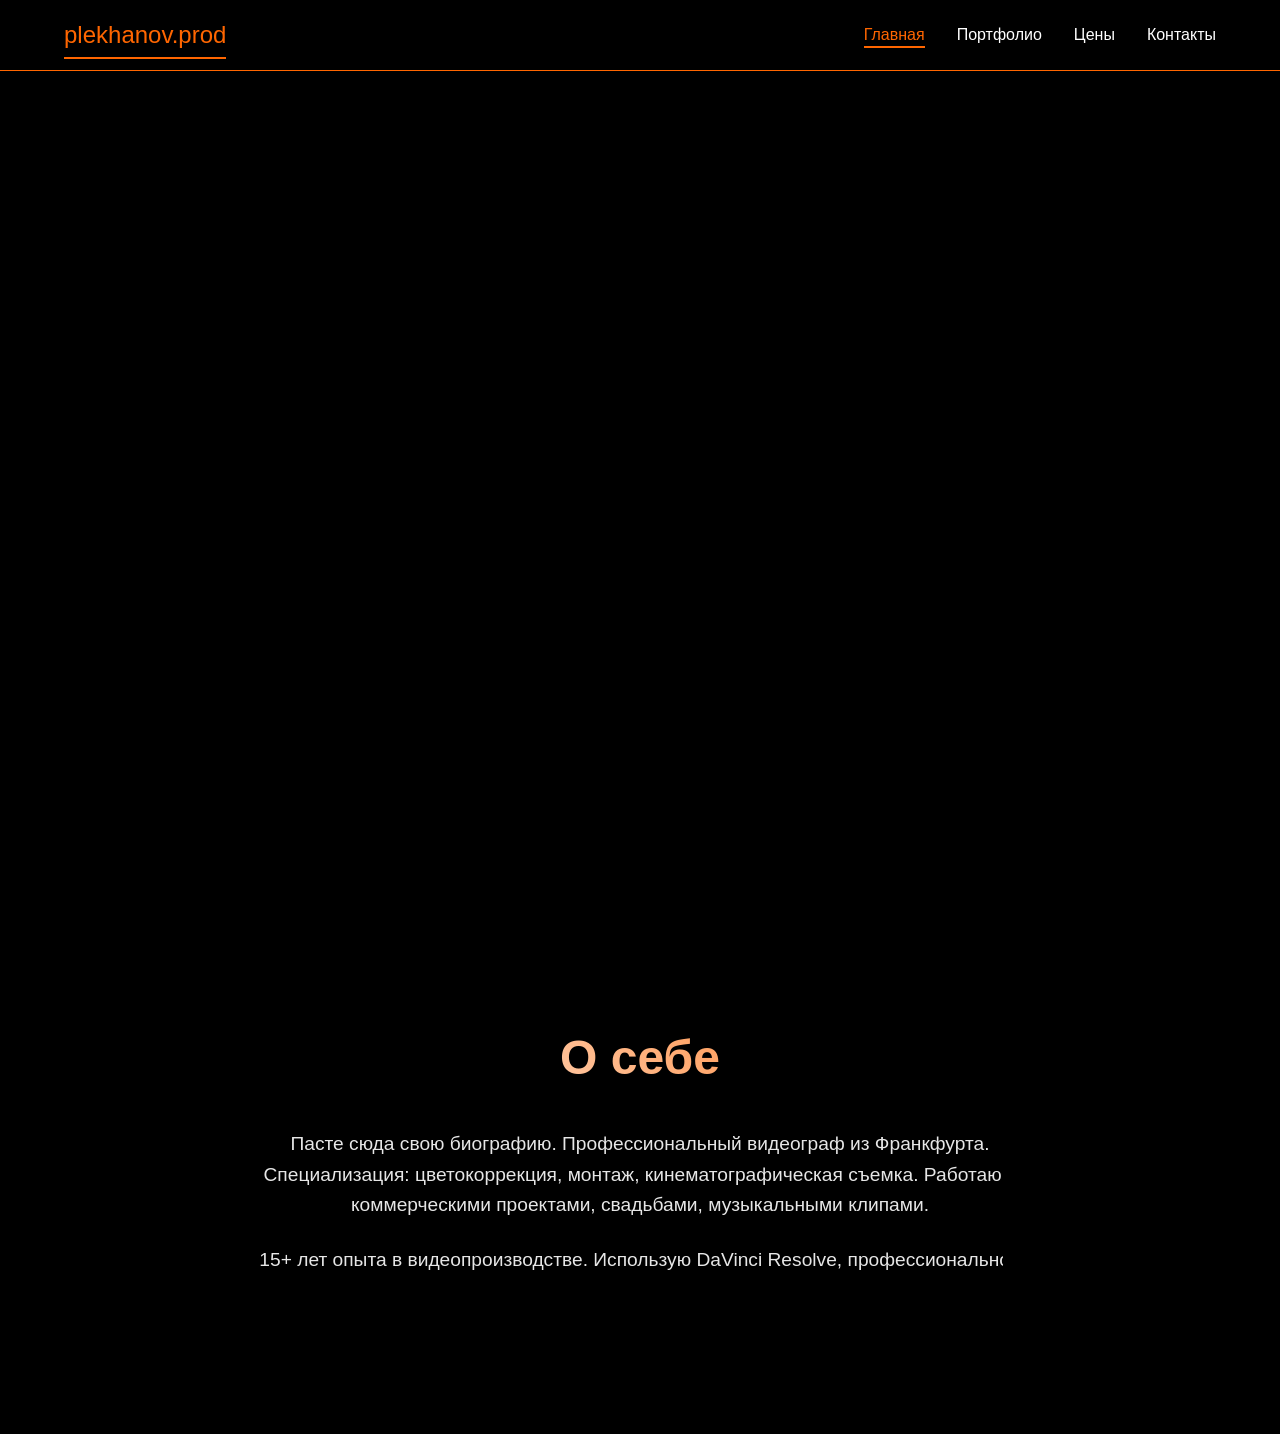
==== index.html @ 9d3846f5 "Update index.html" ====
<!DOCTYPE html>
<html lang="ru">
<head>
    <meta charset="UTF-8">
    <meta name="viewport" content="width=device-width, initial-scale=1.0">
    <title>plekhanov.prod</title>
    <link rel="stylesheet" href="style.css">
</head>
<script>
document.addEventListener('DOMContentLoaded', function() {
    const currentPage = window.location.pathname.split('/').pop() || 'index.html';
    const links = document.querySelectorAll('.header a');
    
    links.forEach(link => {
        if (link.getAttribute('href') === currentPage) {
            link.classList.add('active');
        }
    });
});
</script>
<body>
    <nav class="header">
        <a href="index.html" class="logo">plekhanov.<span>prod</span></a>
        <ul>
            <li><a href="index.html" class="active">Главная</a></li>
            <li><a href="portfolio.html">Портфолио</a></li>
            <li><a href="prices.html">Цены</a></li>
            <li><a href="contacts.html">Контакты</a></li>
        </ul>
    </nav>
    
    <main class="main-content">
        <!-- PASTE YOUR BACKGROUND IMAGE HERE -->
        <div class="hero" style="background-image: url('YOUR-BACKGROUND-IMAGE.jpg');">
            <div class="hero-overlay"></div>
        </div>
        
        <section class="bio fade-in">
            <h2>О себе</h2>
            <p>Пасте сюда свою биографию. Профессиональный видеограф из Франкфурта. Специализация: цветокоррекция, монтаж, кинематографическая съемка. Работаю с коммерческими проектами, свадьбами, музыкальными клипами.</p>
            <p>15+ лет опыта в видеопроизводстве. Использую DaVinci Resolve, профессиональное оборудование.</p>
        </section>
    </main>
</body>
</html>
---- style.css ----
* { margin: 0; padding: 0; box-sizing: border-box; }

body {
    font-family: -apple-system, BlinkMacSystemFont, 'Segoe UI', sans-serif;
    background: #000;
    color: #fff;
    line-height: 1.6;
    overflow-x: hidden;
}

.header {
    position: fixed;
    top: 0;
    width: 100%;
    background: rgba(0,0,0,0.95);
    backdrop-filter: blur(10px);
    padding: 1rem 5%;
    display: flex;
    justify-content: space-between;
    align-items: center;
    z-index: 1000;
    border-bottom: 1px solid #FF6600;
}

.logo { 
    font-size: 1.5rem; 
    font-weight: 700; 
    text-decoration: none;
    color: #fff;
}

.logo span { color: #FF6600; }

.header ul {
    display: flex;
    list-style: none;
    gap: 2rem;
}

.header a {
    color: #fff;
    text-decoration: none;
    font-weight: 500;
    transition: color 0.3s ease;
    position: relative;
}

.header a:hover, .header a.active {
    color: #FF6600;
}

.header a.active::after {
    content: '';
    position: absolute;
    bottom: -5px;
    left: 0;
    width: 100%;
    height: 2px;
    background: #FF6600;
}

.hero {
    height: 100vh;
    background-size: cover;
    background-position: center;
    position: relative;
}

.hero-overlay {
    position: absolute;
    top: 0;
    left: 0;
    right: 0;
    bottom: 0;
    background: rgba(0,0,0,0.6);
}

.main-content, .prices-main, .contacts-main {
    min-height: 100vh;
    padding: 120px 5% 5%;
    max-width: 1400px;
    margin: 0 auto;
}

.bio, .prices-main h1, .contacts-main h1 {
    text-align: center;
    max-width: 800px;
    margin: 0 auto 4rem;
}

.bio h2, .prices-main h1, .contacts-main h1 {
    font-size: 3rem;
    margin-bottom: 2rem;
    background: linear-gradient(45deg, #fff, #FF6600);
    -webkit-background-clip: text;
    -webkit-text-fill-color: transparent;
    background-clip: text;
}

.bio p { font-size: 1.2rem; margin-bottom: 1.5rem; opacity: 0.9; }

.portfolio-main {
    padding: 120px 5% 5%;
    max-width: 1400px;
    margin: 0 auto;
}

.portfolio-item {
    display: flex;
    align-items: center;
    min-height: 80vh;
    padding: 4rem 0;
    border-bottom: 1px solid rgba(255,102,0,0.3);
}

.text-right .text-content { order: 1; }
.text-left .text-content { order: 2; }

.text-content {
    flex: 1;
    padding: 0 4rem;
}

.text-content h2 {
    font-size: 2.5rem;
    margin-bottom: 1.5rem;
    color: #FF6600;
}

.image-placeholder {
    flex: 1;
    height: 500px;
    background-size: cover;
    background-position: center;
    border-radius: 20px;
    border: 2px solid #FF6600;
    transition: transform 0.5s ease, box-shadow 0.5s ease;
}

.image-placeholder:hover {
    transform: scale(1.02);
    box-shadow: 0 20px 40px rgba(255,102,0,0.3);
}

.price-grid {
    display: grid;
    grid-template-columns: repeat(auto-fit, minmax(300px, 1fr));
    gap: 2rem;
    margin-top: 4rem;
}

.price-card {
    background: rgba(255,255,255,0.05);
    padding: 2.5rem;
    border-radius: 20px;
    border: 1px solid rgba(255,102,0,0.3);
    text-align: center;
    transition: all 0.4s ease;
}

.price-card:hover {
    background: rgba(255,102,0,0.1);
    transform: translateY(-10px);
    border-color: #FF6600;
}

.price-card h3 { color: #FF6600; font-size: 1.8rem; margin-bottom: 1rem; }
.price { font-size: 2.5rem; font-weight: 700; color: #fff; margin-bottom: 1.5rem; }
.price-card ul { list-style: none; text-align: left; }
.price-card li { margin-bottom: 0.5rem; opacity: 0.9; }

.platforms {
    display: grid;
    grid-template-columns: repeat(auto-fit, minmax(250px, 1fr));
    gap: 2rem;
    margin-top: 4rem;
}

.platform {
    background: rgba(255,255,255,0.05);
    padding: 2rem;
    border-radius: 15px;
    border-left: 4px solid #FF6600;
    transition: all 0.3s ease;
}

.platform:hover {
    background: rgba(255,102,0,0.1);
    transform: translateX(10px);
}

.platform h3 { color: #FF6600; margin-bottom: 1rem; }

/* ANIMATIONS */
.fade-in {
    opacity: 0;
    transform: translateY(30px);
    animation: fadeInUp 1s ease forwards;
}

.slide-in {
    opacity: 0;
    transform: translateY(50px);
    animation: slideInUp 0.8s ease forwards;
}

.slide-in:nth-child(2) { animation-delay: 0.2s; }
.slide-in:nth-child(3) { animation-delay: 0.4s; }

@keyframes fadeInUp {
    to {
        opacity: 1;
        transform: translateY(0);
    }
}

@keyframes slideInUp {
    to {
        opacity: 1;
        transform: translateY(0);
    }
}

/* MOBILE */
@media (max-width: 768px) {
    .header ul { gap: 1rem; font-size: 0.9rem; }
    .portfolio-item { flex-direction: column; text-align: center; }
    .text-content { padding: 2rem 0; order: 2; }
    .image-placeholder { height: 300px; order: 1; margin-bottom: 2rem; }
}
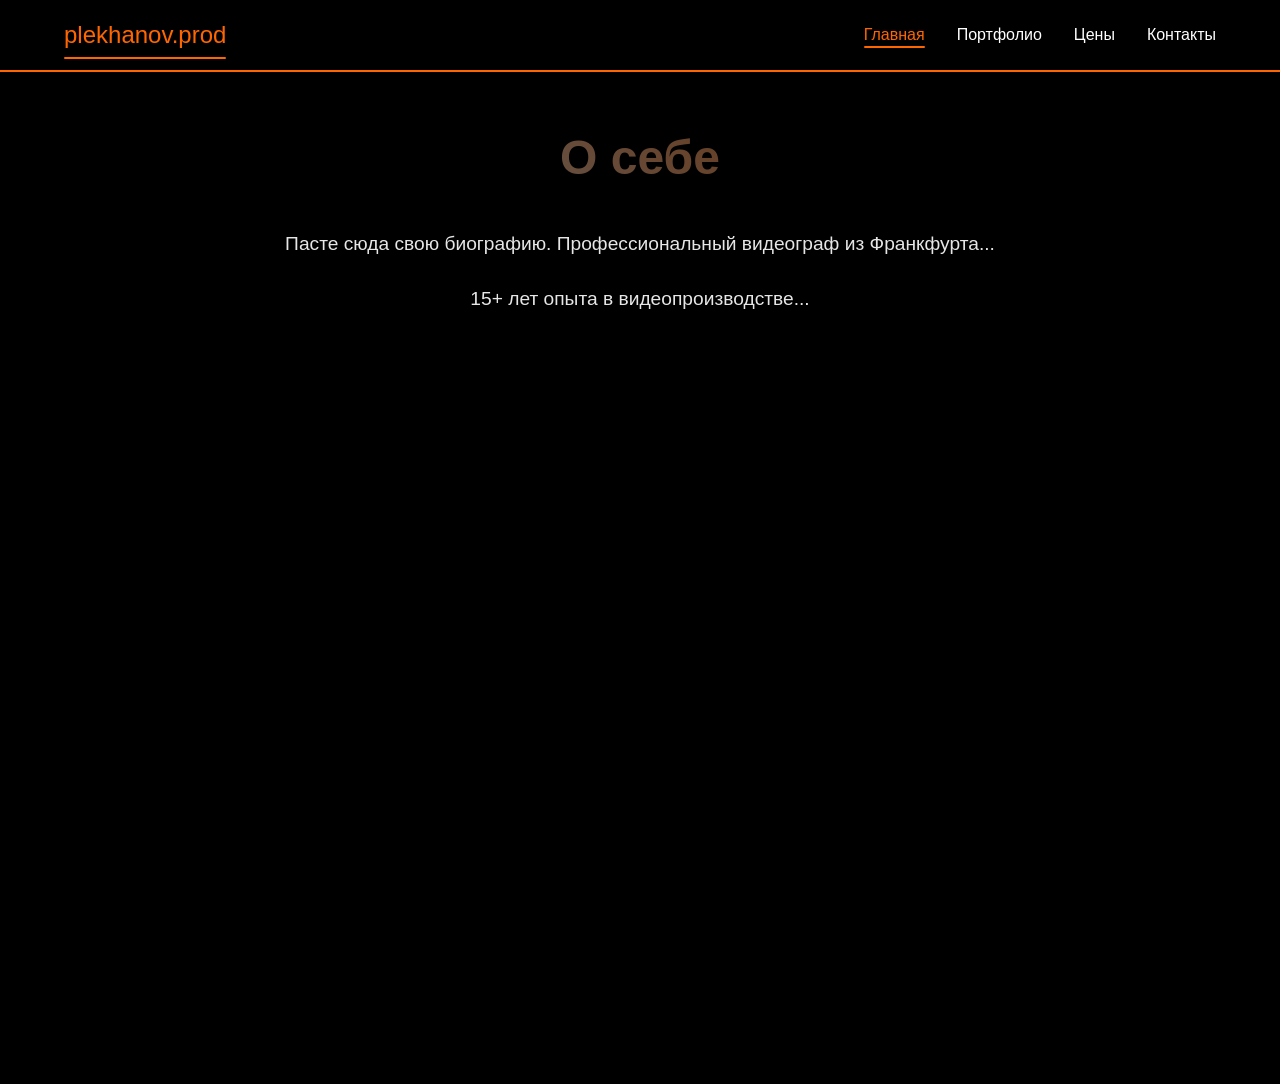
==== commit 4e21a4c7: "Update index.html" ====
--- a/index.html
+++ b/index.html
@@ -30,16 +30,17 @@
     </nav>
     
     <main class="main-content">
-        <!-- PASTE YOUR BACKGROUND IMAGE HERE -->
-        <div class="hero" style="background-image: url('YOUR-BACKGROUND-IMAGE.jpg');">
-            <div class="hero-overlay"></div>
-        </div>
+    <!-- YOUR BACKGROUND IMAGE -->
+    <div class="hero" style="background-image: url('YOUR-BACKGROUND-IMAGE.jpg');">
+        <div class="hero-overlay"></div>
         
-        <section class="bio fade-in">
+        <!-- BIO TEXT HIGHER - OVER BACKGROUND -->
+        <section class="bio hero-bio">
             <h2>О себе</h2>
-            <p>Пасте сюда свою биографию. Профессиональный видеограф из Франкфурта. Специализация: цветокоррекция, монтаж, кинематографическая съемка. Работаю с коммерческими проектами, свадьбами, музыкальными клипами.</p>
-            <p>15+ лет опыта в видеопроизводстве. Использую DaVinci Resolve, профессиональное оборудование.</p>
+            <p>Пасте сюда свою биографию. Профессиональный видеограф из Франкфурта...</p>
+            <p>15+ лет опыта в видеопроизводстве...</p>
         </section>
+    </div>
     </main>
 </body>
 </html>
--- a/style.css
+++ b/style.css
@@ -19,7 +19,51 @@
     justify-content: space-between;
     align-items: center;
     z-index: 1000;
-    border-bottom: 1px solid #FF6600;
+    border-bottom: 2px solid #FF6600; /* ORANGE BORDER */
+}
+
+.logo { 
+    font-size: 1.5rem; 
+    font-weight: 700; 
+    text-decoration: none;
+    color: #fff;
+}
+
+.logo span { 
+    color: #FF6600 !important; /* FORCE ORANGE */
+}
+
+.header ul {
+    display: flex;
+    list-style: none;
+    gap: 2rem;
+}
+
+.header a {
+    color: #fff;
+    text-decoration: none;
+    font-weight: 500;
+    transition: all 0.3s ease;
+    position: relative;
+}
+
+.header a:hover {
+    color: #FF6600 !important; /* ORANGE ON HOVER */
+}
+
+.header a.active {
+    color: #FF6600 !important; /* ORANGE ON ACTIVE */
+}
+
+.header a.active::after {
+    content: '';
+    position: absolute;
+    bottom: -8px;
+    left: 0;
+    width: 100%;
+    height: 3px;
+    background: #FF6600;
+    border-radius: 2px;
 }
 
 .logo { 
@@ -59,6 +103,11 @@
     background: #FF6600;
 }
 
+
+
+
+
+
 .hero {
     height: 100vh;
     background-size: cover;
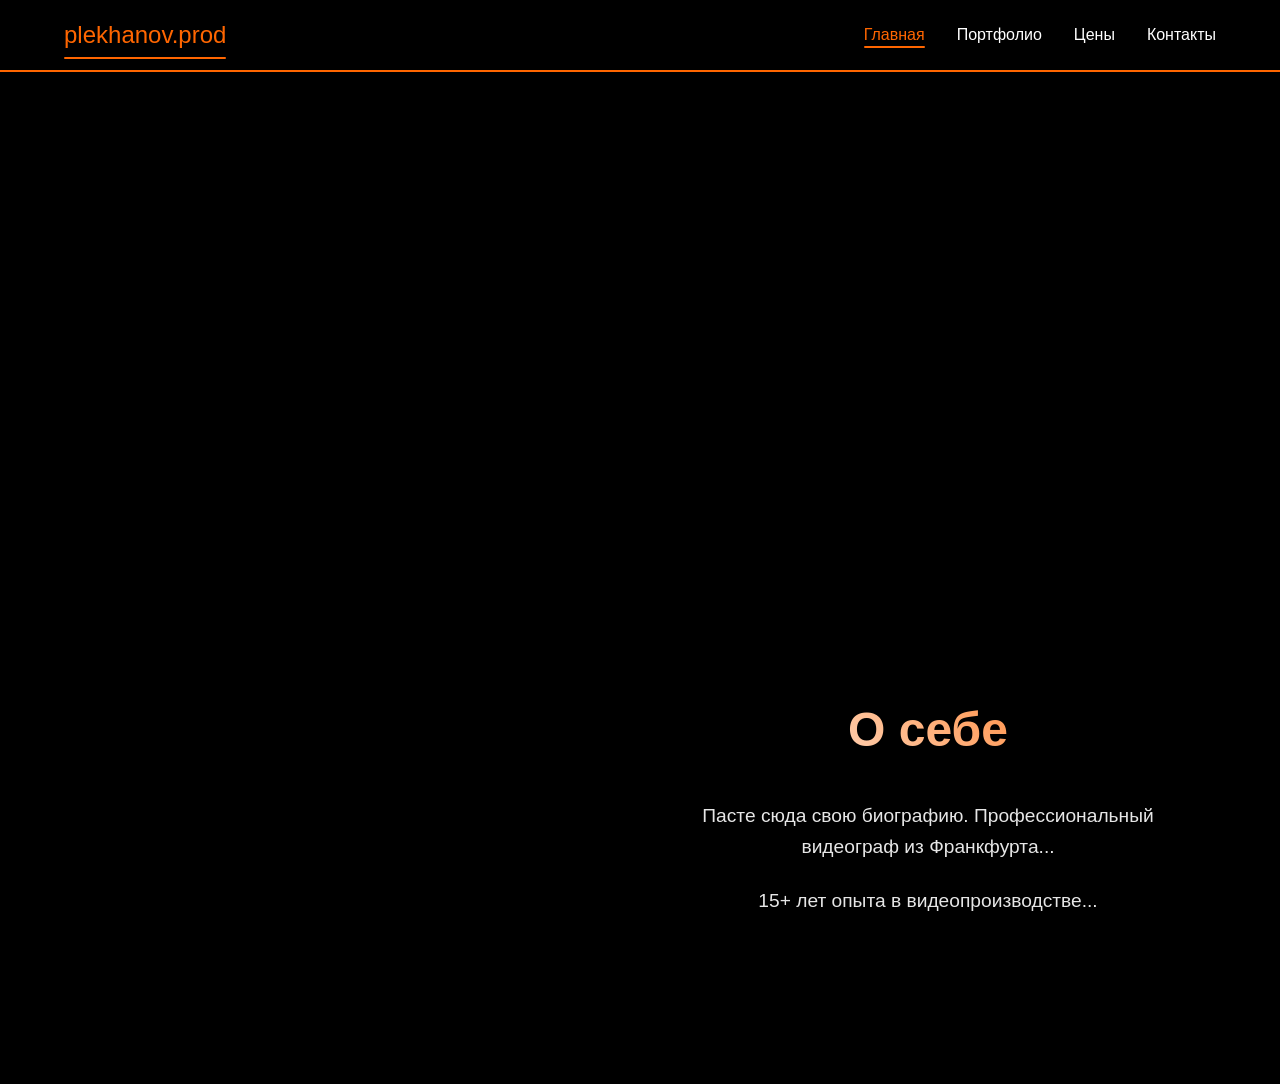
==== commit 88f89ede: "Update index.html" ====
--- a/index.html
+++ b/index.html
@@ -31,7 +31,7 @@
     
     <main class="main-content">
     <!-- YOUR BACKGROUND IMAGE -->
-    <div class="hero" style="background-image: url('YOUR-BACKGROUND-IMAGE.jpg');">
+    <div class="hero" style="background-image: url('https://disk.360.yandex.ru/i/Jwu18EqQCQipFA');">
         <div class="hero-overlay"></div>
         
         <!-- BIO TEXT HIGHER - OVER BACKGROUND -->
--- a/style.css
+++ b/style.css
@@ -131,6 +131,30 @@
     margin: 0 auto;
 }
 
+
+.hero-bio {
+    position: absolute;
+    top: 60%; /* 60% from top = lower middle. Change to 40% for higher */
+    left: 50%;
+    transform: translate(-50%, -50%);
+    max-width: 700px;
+    text-align: center;
+    padding: 2rem;
+    animation: fadeInUp 1.5s ease forwards;
+    z-index: 2;
+}
+
+.hero-bio h2 {
+    font-size: 3rem;
+    margin-bottom: 2rem;
+    background: linear-gradient(45deg, #fff, #FF6600);
+    -webkit-background-clip: text;
+    -webkit-text-fill-color: transparent;
+    background-clip: text;
+}
+
+
+
 .bio, .prices-main h1, .contacts-main h1 {
     text-align: center;
     max-width: 800px;
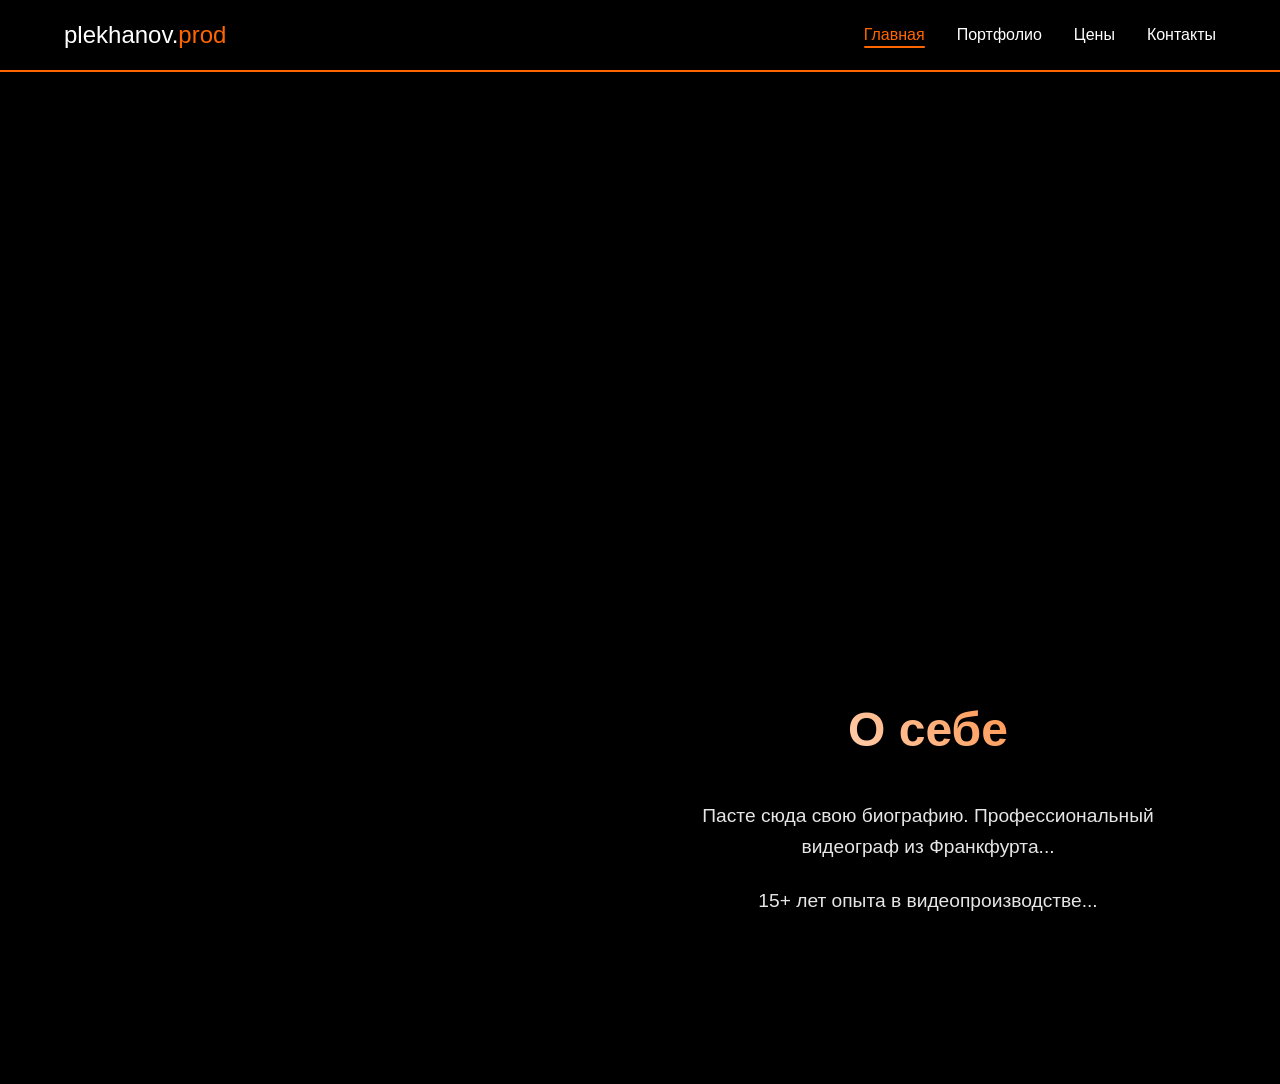
==== commit e24ddacc: "Update index.html" ====
--- a/index.html
+++ b/index.html
@@ -9,7 +9,7 @@
 <script>
 document.addEventListener('DOMContentLoaded', function() {
     const currentPage = window.location.pathname.split('/').pop() || 'index.html';
-    const links = document.querySelectorAll('.header a');
+    const links = document.querySelectorAll('.header ul a'); // ONLY NAV MENU LINKS
     
     links.forEach(link => {
         if (link.getAttribute('href') === currentPage) {
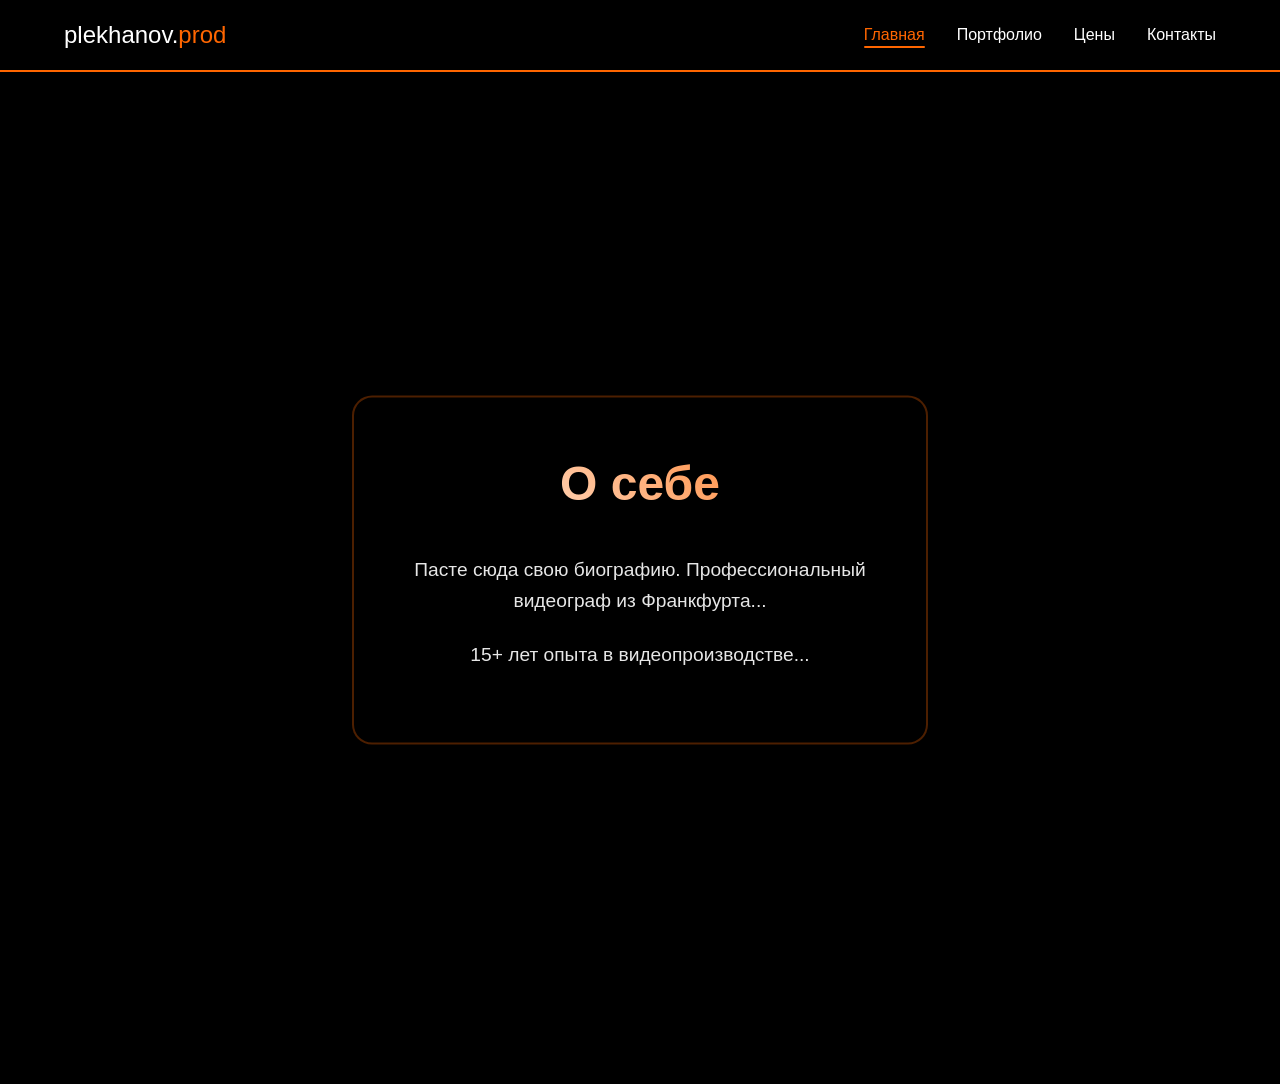
==== commit e4718063: "Update index.html" ====
--- a/index.html
+++ b/index.html
@@ -31,7 +31,7 @@
     
     <main class="main-content">
     <!-- YOUR BACKGROUND IMAGE -->
-    <div class="hero" style="background-image: url('https://disk.360.yandex.ru/i/Jwu18EqQCQipFA');">
+    <div class="hero" style="background-image: url('https://github.com/naimEND/naimEND.github.io/blob/b4f23ac456cf5e01dd88e91cbe03eded80678ef2/0_pSHP9z4XFHgTAmvR.jpg');">
         <div class="hero-overlay"></div>
         
         <!-- BIO TEXT HIGHER - OVER BACKGROUND -->
--- a/style.css
+++ b/style.css
@@ -134,14 +134,26 @@
 
 .hero-bio {
     position: absolute;
-    top: 60%; /* 60% from top = lower middle. Change to 40% for higher */
+    top: 50%;
     left: 50%;
     transform: translate(-50%, -50%);
     max-width: 700px;
     text-align: center;
-    padding: 2rem;
-    animation: fadeInUp 1.5s ease forwards;
+    padding: 3rem 2rem;
+    background: rgba(0,0,0,0.8);
+    border: 2px solid rgba(255,102,0,0.3);
+    border-radius: 20px;
     z-index: 2;
+    box-shadow: 0 20px 40px rgba(0,0,0,0.5);
+    /* FIXED ANIMATION - starts centered, just fades in */
+    opacity: 0;
+    animation: fadeInOnly 1.5s ease forwards;
+}
+
+@keyframes fadeInOnly {
+    to {
+        opacity: 1;
+    }
 }
 
 .hero-bio h2 {
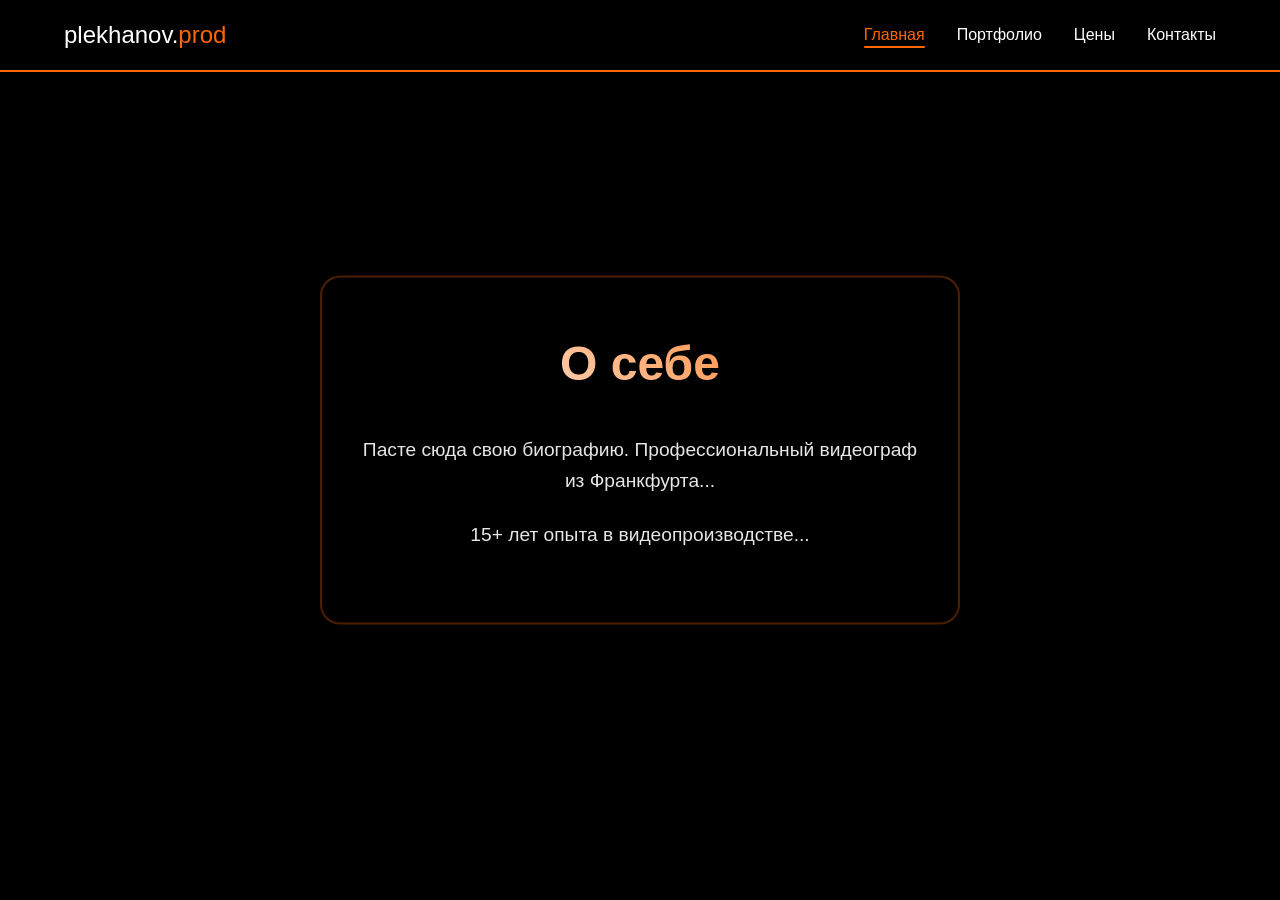
==== commit 87b5a302: "dev_1" ====
--- a/index.html
+++ b/index.html
@@ -31,7 +31,7 @@
     
     <main class="main-content">
     <!-- YOUR BACKGROUND IMAGE -->
-    <div class="hero" style="background-image: url('https://github.com/naimEND/naimEND.github.io/blob/b4f23ac456cf5e01dd88e91cbe03eded80678ef2/0_pSHP9z4XFHgTAmvR.jpg');">
+    <div class="hero" style="background-image: url('https://raw.githubusercontent.com/naimEND/naimEND.github.io/0_pSHP9z4XFHgTAmvR (2).jpg');">
         <div class="hero-overlay"></div>
         
         <!-- BIO TEXT HIGHER - OVER BACKGROUND -->
--- a/style.css
+++ b/style.css
@@ -109,10 +109,15 @@
 
 
 .hero {
-    height: 100vh;
+    position: fixed;      /* FIXED behind everything */
+    top: 0;
+    left: 0;
+    width: 100vw;         /* FULL viewport width */
+    height: 100vh;        /* FULL viewport height */
     background-size: cover;
     background-position: center;
-    position: relative;
+    background-repeat: no-repeat;
+    z-index: -1;          /* BEHIND header/content */
 }
 
 .hero-overlay {
@@ -124,12 +129,21 @@
     background: rgba(0,0,0,0.6);
 }
 
+
 .main-content, .prices-main, .contacts-main {
+    position: relative;   /* Brings content above background */
+    z-index: 1;
     min-height: 100vh;
-    padding: 120px 5% 5%;
+    padding: 120px 5% 5%; /* Header height + content */
     max-width: 1400px;
     margin: 0 auto;
 }
+
+
+
+
+
+
 
 
 .hero-bio {
@@ -254,6 +268,31 @@
 .price-card ul { list-style: none; text-align: left; }
 .price-card li { margin-bottom: 0.5rem; opacity: 0.9; }
 
+
+.price-card ul {
+    list-style: none;
+    padding-left: 2rem;
+    margin: 1rem 0;
+}
+
+.price-card li {
+    position: relative;
+    margin-bottom: 0.5rem;
+    opacity: 0.9;
+}
+
+.price-card li::before {
+    content: "•";
+    color: #FF6600;
+    font-weight: bold;
+    position: absolute;
+    left: -1.5rem;
+}
+
+
+
+
+
 .platforms {
     display: grid;
     grid-template-columns: repeat(auto-fit, minmax(250px, 1fr));
